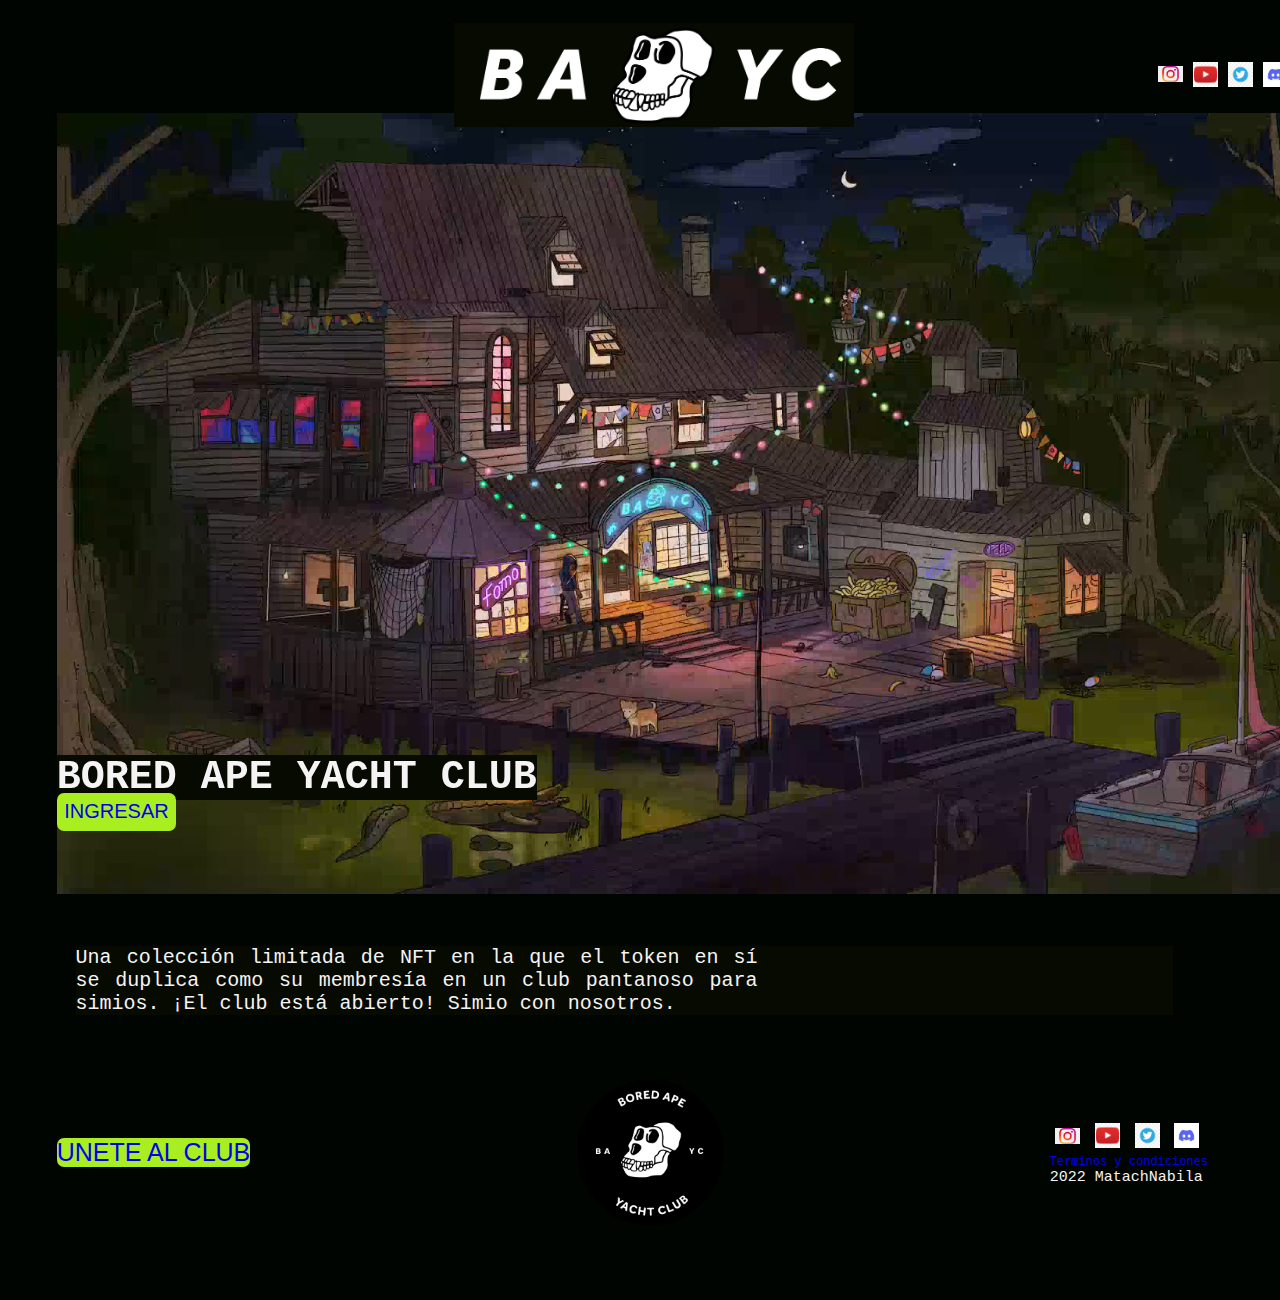
==== index.html @ ca306055 "primer commit" ====
<!DOCTYPE html>
<html lang="es">
<head>
    <meta charset="UTF-8">
    <title>BoredApeYachtClub</title>
    <link rel="stylesheet" href="css/styles.css">
    <link rel="stylesheet" href="css/demo.css">
</head>
<body>
    <!--Comienza el header-->
    <header class="encabezado">
            <img class="encabezado__logoPrincipal" src="images/bayc-logo-principal.webp" alt="bayc-logo-principal">
        <div>
            <ul class="encabezado__redesIndex">
                <li><a href="http://www.instagram.com/boredapeyachtclub"><img class="encabezado__redSocial" src="images/instagram.png" alt="instagram"></a></li>
                <li><a href="https://www.youtube.com/watch?v=Yqga_WgX58k"><img class="encabezado__redSocial" src="images/youtube.png" alt="youtube"></a></li>
                <li><a href="https://twitter.com/BoredApeYC"><img class="encabezado__redSocial" src="images/twitter.png" alt="twitter"></a></li>
                <li><a href="https://discord.com/invite/3P5K3dzgdB"><img class="encabezado__redSocial" src="images/discord.png" alt="discord"></a></li>
            </ul>
        </div>
    </header>
    <section class="introduccion">
        <div class="introduccion__titulo">
            <h1 class="titulo__1">BORED APE YACHT CLUB</h1>
            <button class="titulo__buttonIngresar">
                <a href="pages/informaciongerenal.html">INGRESAR</a>
            </button>
        </div>
            <video class="introduccion__video"  src="../boredapematach/images/club-landing.mp4" alt="boredapeyachtclub"></video>
        <div class="introduccion__parrafo">
            <p class="parrafo__1">Una colección limitada de NFT en la que el token en sí se duplica como su membresía en un club pantanoso para simios. ¡El club está abierto! Simio con nosotros.
            </p>
        </div>
    </section><!--Comienza el footer-->
        <footer class="final">
                <div class="final__buttonUnete">
                    <button class="buttonUnete">
                        <a href="pages/unetealclub.html">UNETE AL CLUB</a>
                    </button>
                </div>
                <img class="imagenFooter" src="../boredapematach/images/bayc-footer.webp" alt="bayc-footer">
                <div class="final__tyconditions">
                        <ul class="final__redes">
                            <li><a href="http://www.instagram.com/boredapeyachtclub"><img class="final__redSocial" src="images/instagram.png" alt="instagram"></a></li>
                            <li><a href="https://www.youtube.com/watch?v=Yqga_WgX58k"><img class="final__redSocial" src="images/youtube.png" alt="youtube"></a></li>
                            <li><a href="https://twitter.com/BoredApeYC"><img class="final__redSocial" src="images/twitter.png" alt="twitter"></a></li>
                            <li><a href="https://discord.com/invite/3P5K3dzgdB"><img class="final__redSocial" src="images/discord.png" alt="discord"></a></li>
                        </ul>
                    <p class="tyconditions">
                        <a href="pages/terminosycondiciones.html">Terminos y condiciones</a>
                    </p>
                    <p class="tyconditions__infoAutor">2022 MatachNabila</p>
                </div>
        </footer>
    </body>
    </html>
---- css/styles.css ----
*{
    margin: 0%;
    padding: 0%;
    box-sizing: border-box;
}

html{
    font-size: 62.5%;
}

a{
    text-decoration: none;
    overflow: hidden;
}

body{
    background-color: rgb(0, 5, 1);
    border-color: lightgrey;
    max-width: fit-content;
    padding: 1.5cm;
    font-family: monospace;
    overflow: scroll;
}

.encabezado{
    background-color: none;
    display: flex;
    flex-direction: row;
    flex-flow: wrap;
    justify-content: space-between;
    align-items: center;
    margin-bottom: 0.5cm;
}


.encabezado__logoPrincipal{
    display: flex;
    flex-direction: row;
    width: 400px;
    margin-left: 10.5cm;
    position: absolute;
    background-color: rgb(7, 10, 1);
}

.encabezado__logo{
    width: 200px;
}

.encabezado__menu{
    display: flex;
    flex-direction: row;
    margin-left: 5cm;
    color: rgb(245, 243, 243);
    overflow: hidden;
    font-style: italic;
}

.menu__1{
    margin: 20px;
    overflow: hidden;
    font-size: 11px;
}

.encabezado__menuOculto{
    display: none;
    position: absolute;
    overflow: hidden;
}

.encabezado__redesIndex{
    display: flex;
    flex-direction: row;
    padding-right: 0.5cm;
    justify-content: space-between;
    align-items: center;
    margin-left: 29cm;
}

.encabezado__redes{
    display: flex;
    flex-direction: row;
    padding-right: 0.5cm;
    justify-content: space-between;
    align-items: center;
}

.encabezado__redSocial{
width: 25px;
margin: 5px;
}

.contenedor{
    display: flex;
    flex-direction: column;
}

.contenedor__bienvenidos{
    display: flex;
    flex-direction: row;
    align-items: center;
    margin: 0.4cm;
}

.bienvenidos__titulo{
    width: 10cm;
}

.bienvenidos__primerP{
    display: flex;
    flex-direction: row;
    margin-left: 2cm;
    font-size: 19px;
}

.contenedor__equipo{
    display: flex;
    flex-direction: row-reverse;
    margin-top: 1cm;
}

.equipo__titulo{
    text-align: right;
    width: 10cm;
    margin-right: 1.5cm;
}

.contenedor__card{
    display: flex;
    flex-direction: row;
    margin-left: 0.5cm;
}

.contenedor__cardP{
    display: flex;
    flex-direction: column;
    justify-content: space-between;
    text-align: justify;
    margin-top: 1cm;
}

.card__imagen{
    width: 160px;
}

.contenedor__hojaDeRuta{
    display: flex;
    flex-direction: column;
    margin-top: 1.5cm;
}

.hojaDeRuta__ul{
    display: flex;
    flex-direction: column;
    font-size: 15px;
    text-align: justify;
    color: rgb(245, 243, 243);
    margin-left: 0.5cm;
    margin-top: 0.7cm;
    margin-right: 12cm;
}

.hojaDeRuta__ul li{
    justify-content: space-between;
}

.imagenInfo{
    width: 1250px;
    margin-top: 0.4cm;
}


.introduccion__titulo{
    display: flex;
    flex-direction: row;
    background-color: rgb(7, 10, 1);
}

.titulo__1{
    font-size: 40px;
    background-color: rgb(7, 10, 1);
    position: absolute;
    margin-top: 17cm
}

.titulo__buttonIngresar{
    font-size: 20px;
    background-color: rgb(169, 238, 32);
    border: none;
    border-radius: 7px;
    position: absolute;
    margin-top: 18cm;
    padding: 0.2cm;
}

.introduccion__parrafo{
    display: flex;
    flex-direction: row;
    background-color: rgb(7, 10, 1);
    margin: 50px;
    margin-left: 0.5cm;
}

.parrafo__1{
    padding-right: 5cm;
    margin-right: 6cm;
    width: 30cm;
    font-size: 20px;
}

.introduccion__video{
    width: 1250px;
}

h1{
    color: rgb(245, 243, 243);
    font-size: 40px;
}

.primerP{
    font-size: 20px;
    max-width: 20cm;
}


h2{
    color: rgb(245, 243, 243);
    text-align: center;
    font-size: 35px;
}

ol li{
    font-family: monospace;
    color: rgb(245, 243, 243);
    font-size: 15px;
    text-align: justify;
}

p{
    color:rgb(245, 243, 243);
    font-size: 15px;
    text-align: justify;
}

.final{
    display: flex;
    flex-direction: row;
    justify-content: space-between;
    align-items: center;
}

.final__redes{
    display: flex;
    flex-direction: row;
    padding-right: 0.5cm;
    justify-content: space-between;
    align-items: center;
}

.final__redSocial{
    background-color: rgb(7, 10, 1);
    width: 25px;
    margin: 5px;
}

.final__imagen{
    width: 15%;
    margin-left: 9.5cm;
}

.tyconditions{
    font-size: 12px;
    color: rgb(245, 243, 243);
    text-align: right;
    margin-right: 0.4cm;
}

.infoAutor{
    text-align: right;
    margin-right: 2cm;
    padding-bottom: 2cm;
    margin-right: 0.4cm;
}

.buttonUnete{
    font-size: 25px;
    background-color: rgb(169, 238, 32);
    border: none;
    border-radius: 7px;
}
---- css/demo.css ----
.logoPrincipal__imagen{
    width: 35%;
}


.logoPrincipal1__imagen{
    width: 15%;
}

.instagram{
    width: 3%;
}

.youtube{
    width: 3%;
}

.twitter{
    width: 3%;
}

.discord{
    width: 3%;
}

.imagenFooter{
    width: 15%;
}
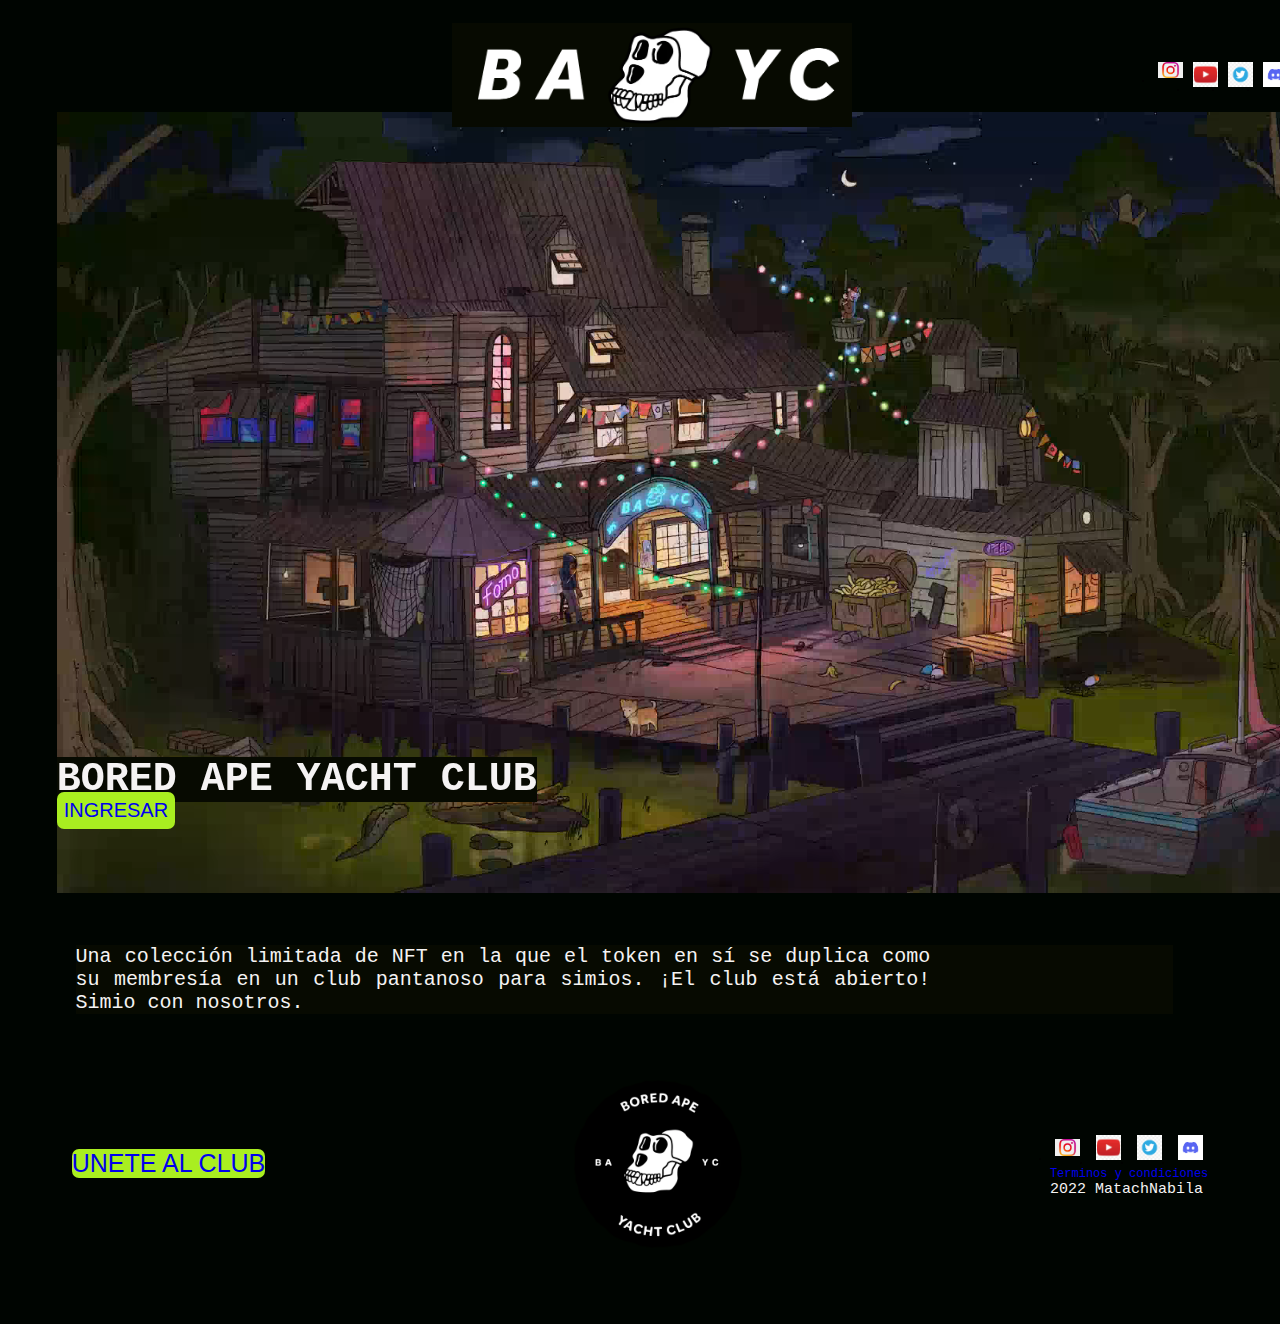
==== commit c0ea39a4: "ultima entrega" ====
--- a/index.html
+++ b/index.html
@@ -1,21 +1,26 @@
 <!DOCTYPE html>
 <html lang="es">
+
 <head>
     <meta charset="UTF-8">
     <title>BoredApeYachtClub</title>
     <link rel="stylesheet" href="css/styles.css">
-    <link rel="stylesheet" href="css/demo.css">
 </head>
+
 <body>
     <!--Comienza el header-->
     <header class="encabezado">
-            <img class="encabezado__logoPrincipal" src="images/bayc-logo-principal.webp" alt="bayc-logo-principal">
+        <img class="encabezado__logoPrincipal" src="images/bayc-logo-principal.webp" alt="bayc-logo-principal">
         <div>
             <ul class="encabezado__redesIndex">
-                <li><a href="http://www.instagram.com/boredapeyachtclub"><img class="encabezado__redSocial" src="images/instagram.png" alt="instagram"></a></li>
-                <li><a href="https://www.youtube.com/watch?v=Yqga_WgX58k"><img class="encabezado__redSocial" src="images/youtube.png" alt="youtube"></a></li>
-                <li><a href="https://twitter.com/BoredApeYC"><img class="encabezado__redSocial" src="images/twitter.png" alt="twitter"></a></li>
-                <li><a href="https://discord.com/invite/3P5K3dzgdB"><img class="encabezado__redSocial" src="images/discord.png" alt="discord"></a></li>
+                <li><a href="http://www.instagram.com/boredapeyachtclub"><img class="encabezado__redSocial"
+                            src="images/instagram.png" alt="instagram"></a></li>
+                <li><a href="https://www.youtube.com/watch?v=Yqga_WgX58k"><img class="encabezado__redSocial"
+                            src="images/youtube.png" alt="youtube"></a></li>
+                <li><a href="https://twitter.com/BoredApeYC"><img class="encabezado__redSocial" src="images/twitter.png"
+                            alt="twitter"></a></li>
+                <li><a href="https://discord.com/invite/3P5K3dzgdB"><img class="encabezado__redSocial"
+                            src="images/discord.png" alt="discord"></a></li>
             </ul>
         </div>
     </header>
@@ -23,34 +28,39 @@
         <div class="introduccion__titulo">
             <h1 class="titulo__1">BORED APE YACHT CLUB</h1>
             <button class="titulo__buttonIngresar">
-                <a href="pages/informaciongerenal.html">INGRESAR</a>
+                <a href="pages/unetealclub.html">INGRESAR</a>
             </button>
         </div>
-            <video class="introduccion__video"  src="../boredapematach/images/club-landing.mp4" alt="boredapeyachtclub"></video>
+        <video class="introduccion__video" src="images/club-landing.mp4" alt="boredapeyachtclub"></video>
         <div class="introduccion__parrafo">
-            <p class="parrafo__1">Una colección limitada de NFT en la que el token en sí se duplica como su membresía en un club pantanoso para simios. ¡El club está abierto! Simio con nosotros.
+            <p class="parrafo__1">Una colección limitada de NFT en la que el token en sí se duplica como su membresía en
+                un club pantanoso para simios. ¡El club está abierto! Simio con nosotros.
             </p>
         </div>
     </section><!--Comienza el footer-->
-        <footer class="final">
-                <div class="final__buttonUnete">
-                    <button class="buttonUnete">
-                        <a href="pages/unetealclub.html">UNETE AL CLUB</a>
-                    </button>
-                </div>
-                <img class="imagenFooter" src="../boredapematach/images/bayc-footer.webp" alt="bayc-footer">
-                <div class="final__tyconditions">
-                        <ul class="final__redes">
-                            <li><a href="http://www.instagram.com/boredapeyachtclub"><img class="final__redSocial" src="images/instagram.png" alt="instagram"></a></li>
-                            <li><a href="https://www.youtube.com/watch?v=Yqga_WgX58k"><img class="final__redSocial" src="images/youtube.png" alt="youtube"></a></li>
-                            <li><a href="https://twitter.com/BoredApeYC"><img class="final__redSocial" src="images/twitter.png" alt="twitter"></a></li>
-                            <li><a href="https://discord.com/invite/3P5K3dzgdB"><img class="final__redSocial" src="images/discord.png" alt="discord"></a></li>
-                        </ul>
-                    <p class="tyconditions">
-                        <a href="pages/terminosycondiciones.html">Terminos y condiciones</a>
-                    </p>
-                    <p class="tyconditions__infoAutor">2022 MatachNabila</p>
-                </div>
-        </footer>
-    </body>
-    </html>+    <footer class="final">
+        <div class="final__buttonUnete">
+            <button class="buttonUnete">
+                <a href="pages/unetealclub.html">UNETE AL CLUB</a>
+            </button>
+        </div>
+        <img class="final__imagen" src="../boredapematach/images/bayc-footer.webp" alt="bayc-footer">
+        <div class="final__tyconditions">
+            <ul class="final__redes">
+                <li><a href="http://www.instagram.com/boredapeyachtclub"><img class="final__redSocial"
+                            src="images/instagram.png" alt="instagram"></a></li>
+                <li><a href="https://www.youtube.com/watch?v=Yqga_WgX58k"><img class="final__redSocial"
+                            src="images/youtube.png" alt="youtube"></a></li>
+                <li><a href="https://twitter.com/BoredApeYC"><img class="final__redSocial" src="images/twitter.png"
+                            alt="twitter"></a></li>
+                <li><a href="https://discord.com/invite/3P5K3dzgdB"><img class="final__redSocial"
+                            src="images/discord.png" alt="discord"></a></li>
+            </ul>
+            <p class="tyconditions">
+                <a href="pages/terminosycondiciones.html">Terminos y condiciones</a>
+            </p>
+            <p class="tyconditions__infoAutor">2022 MatachNabila</p>
+        </div>
+    </footer>
+</body>
+</html>--- a/css/styles.css
+++ b/css/styles.css
@@ -29,7 +29,7 @@
     flex-flow: wrap;
     justify-content: space-between;
     align-items: center;
-    margin-bottom: 0.5cm;
+    margin-bottom: 18px;
 }
 
 
@@ -37,7 +37,7 @@
     display: flex;
     flex-direction: row;
     width: 400px;
-    margin-left: 10.5cm;
+    margin-left: 395px;
     position: absolute;
     background-color: rgb(7, 10, 1);
 }
@@ -46,40 +46,70 @@
     width: 200px;
 }
 
-.encabezado__menu{
-    display: flex;
-    flex-direction: row;
-    margin-left: 5cm;
-    color: rgb(245, 243, 243);
-    overflow: hidden;
+.navegacion{
+    width: 700px;
+    text-align: right;
+    margin-left: 90px;
+}
+
+.navegacion ul{
+    list-style: none;
+}
+
+.menu > li{
+    position: relative;
+    display: inline-block;
+    margin: 20px;
+    font-size: 11px;
+    color: rgb(245, 243, 243);
+}
+
+.menu > li > a{
+    color: rgb(245, 243, 243);
+    text-decoration: none;
+}
+
+.menu li a:hover{
+    color: rgb(169, 238, 32);
+    transition: all .3s;
+}
+
+
+.submenu{
+    color: rgb(245, 243, 243);
+    position: absolute;
+    display: block;
+    background-color: rgb(0, 5, 1);
+    display: none;
+}
+
+.submenu li a{
+    display: block;
+    padding: 15px;
+    color: rgb(245, 243, 243);
+    font-family: monospace;
     font-style: italic;
-}
-
-.menu__1{
-    margin: 20px;
-    overflow: hidden;
-    font-size: 11px;
-}
-
-.encabezado__menuOculto{
-    display: none;
-    position: absolute;
-    overflow: hidden;
+    text-decoration: none;
+    text-align: left;
+}
+
+.menu li:hover .submenu{
+    display: block;
 }
 
 .encabezado__redesIndex{
     display: flex;
     flex-direction: row;
-    padding-right: 0.5cm;
-    justify-content: space-between;
-    align-items: center;
-    margin-left: 29cm;
+    padding-right: 18px;
+    justify-content: space-between;
+    align-items: right;
+    margin-left: 1096px;
 }
 
 .encabezado__redes{
     display: flex;
     flex-direction: row;
-    padding-right: 0.5cm;
+    padding-right: 18.5px;
     justify-content: space-between;
     align-items: center;
 }
@@ -89,6 +119,10 @@
 margin: 5px;
 }
 
+.galeria{
+    position: absolute;
+}
+
 .contenedor{
     display: flex;
     flex-direction: column;
@@ -98,36 +132,36 @@
     display: flex;
     flex-direction: row;
     align-items: center;
-    margin: 0.4cm;
+    margin: 15px;
 }
 
 .bienvenidos__titulo{
-    width: 10cm;
+    width: 380px;
 }
 
 .bienvenidos__primerP{
     display: flex;
     flex-direction: row;
-    margin-left: 2cm;
+    margin-left: 75px;
     font-size: 19px;
 }
 
 .contenedor__equipo{
     display: flex;
     flex-direction: row-reverse;
-    margin-top: 1cm;
+    margin-top: 37px;
 }
 
 .equipo__titulo{
     text-align: right;
-    width: 10cm;
-    margin-right: 1.5cm;
+    width: 380px;
+    margin-right: 55px;
 }
 
 .contenedor__card{
     display: flex;
     flex-direction: row;
-    margin-left: 0.5cm;
+    margin-left: 18px;
 }
 
 .contenedor__cardP{
@@ -135,7 +169,7 @@
     flex-direction: column;
     justify-content: space-between;
     text-align: justify;
-    margin-top: 1cm;
+    margin-top: 38px;
 }
 
 .card__imagen{
@@ -145,7 +179,7 @@
 .contenedor__hojaDeRuta{
     display: flex;
     flex-direction: column;
-    margin-top: 1.5cm;
+    margin-top: 56px;
 }
 
 .hojaDeRuta__ul{
@@ -154,9 +188,9 @@
     font-size: 15px;
     text-align: justify;
     color: rgb(245, 243, 243);
-    margin-left: 0.5cm;
-    margin-top: 0.7cm;
-    margin-right: 12cm;
+    margin-left: 18px;
+    margin-top: 26px;
+    margin-right: 455px;
 }
 
 .hojaDeRuta__ul li{
@@ -165,7 +199,7 @@
 
 .imagenInfo{
     width: 1250px;
-    margin-top: 0.4cm;
+    margin-top: 15px;
 }
 
 
@@ -179,7 +213,7 @@
     font-size: 40px;
     background-color: rgb(7, 10, 1);
     position: absolute;
-    margin-top: 17cm
+    margin-top: 645px;
 }
 
 .titulo__buttonIngresar{
@@ -188,8 +222,8 @@
     border: none;
     border-radius: 7px;
     position: absolute;
-    margin-top: 18cm;
-    padding: 0.2cm;
+    margin-top: 680px;
+    padding: 7px;
 }
 
 .introduccion__parrafo{
@@ -201,9 +235,9 @@
 }
 
 .parrafo__1{
-    padding-right: 5cm;
-    margin-right: 6cm;
-    width: 30cm;
+    padding-right: 18px;
+    margin-right: 225px;
+    width: 1135px;
     font-size: 20px;
 }
 
@@ -218,7 +252,7 @@
 
 .primerP{
     font-size: 20px;
-    max-width: 20cm;
+    max-width: 755px;
 }
 
 
@@ -246,12 +280,14 @@
     flex-direction: row;
     justify-content: space-between;
     align-items: center;
+    width: auto;
+    margin-left: 15px;
 }
 
 .final__redes{
     display: flex;
     flex-direction: row;
-    padding-right: 0.5cm;
+    padding-right: 15px;
     justify-content: space-between;
     align-items: center;
 }
@@ -263,22 +299,21 @@
 }
 
 .final__imagen{
-    width: 15%;
-    margin-left: 9.5cm;
+    width: 200px;
 }
 
 .tyconditions{
     font-size: 12px;
     color: rgb(245, 243, 243);
     text-align: right;
-    margin-right: 0.4cm;
+    margin-right: 15px;
 }
 
 .infoAutor{
     text-align: right;
-    margin-right: 2cm;
-    padding-bottom: 2cm;
-    margin-right: 0.4cm;
+    margin-right: 75px;
+    padding-bottom: 75px;
+    margin-right: 15px;
 }
 
 .buttonUnete{
@@ -288,3 +323,82 @@
     border-radius: 7px;
 }
 
+.galeriaGrid {
+    display: grid;
+    grid-auto-rows: 200px;
+    gap: 1rem;
+    grid-auto-flow: row dense;
+    margin-top: 100px;
+  }
+
+.imgGaleria {
+    width: 100%;
+    height: 100%;
+    object-fit: cover;
+  }
+  
+@media all and (min-width: 320px) {
+    .galeriaGrid {
+      grid-template-columns: repeat(1, 1fr);
+    }
+  }
+  
+@media all and (min-width: 768px) {
+    .galeriaGrid {
+      grid-template-columns: repeat(3, 1fr);
+    }
+  }
+  
+@media all and (min-width: 1024px) {
+    .galeriaGrid {
+      grid-template-columns: repeat(5, 1fr);
+    }
+  }
+  
+.itemGaleria:nth-child(11n+1) {
+    grid-column: span 2;
+    grid-row: span 2;
+  }
+  
+.itemGaleria:nth-child(11n+4) {
+    grid-column: span 2;
+    grid-row: span 1;
+  }
+  
+.itemGaleria:nth-child(11n+6) {
+    grid-column: span 3;
+    grid-row: span 1;
+  }
+  
+.itemGaleria:nth-child(11n+7) {
+    grid-column: span 1;
+    grid-row: span 2;
+  }
+  
+.itemGaleria:nth-child(11n+8) {
+    grid-column: span 2;
+    grid-row: span 2;
+  }
+  
+.itemGaleria:nth-child(11n+9) {
+    grid-row: span 2;
+  }
+
+.itemGaleria:nth-child(11n+10) {
+    grid-column: span 2;
+    grid-row: span 2;
+  }
+
+.itemGaleria:nth-child(11n+11) {
+    grid-row: span 3;
+  }
+
+.itemGaleria:nth-child(11n+12) {
+    grid-row: span 2;
+  }
+
+
+
+  
+
+  
